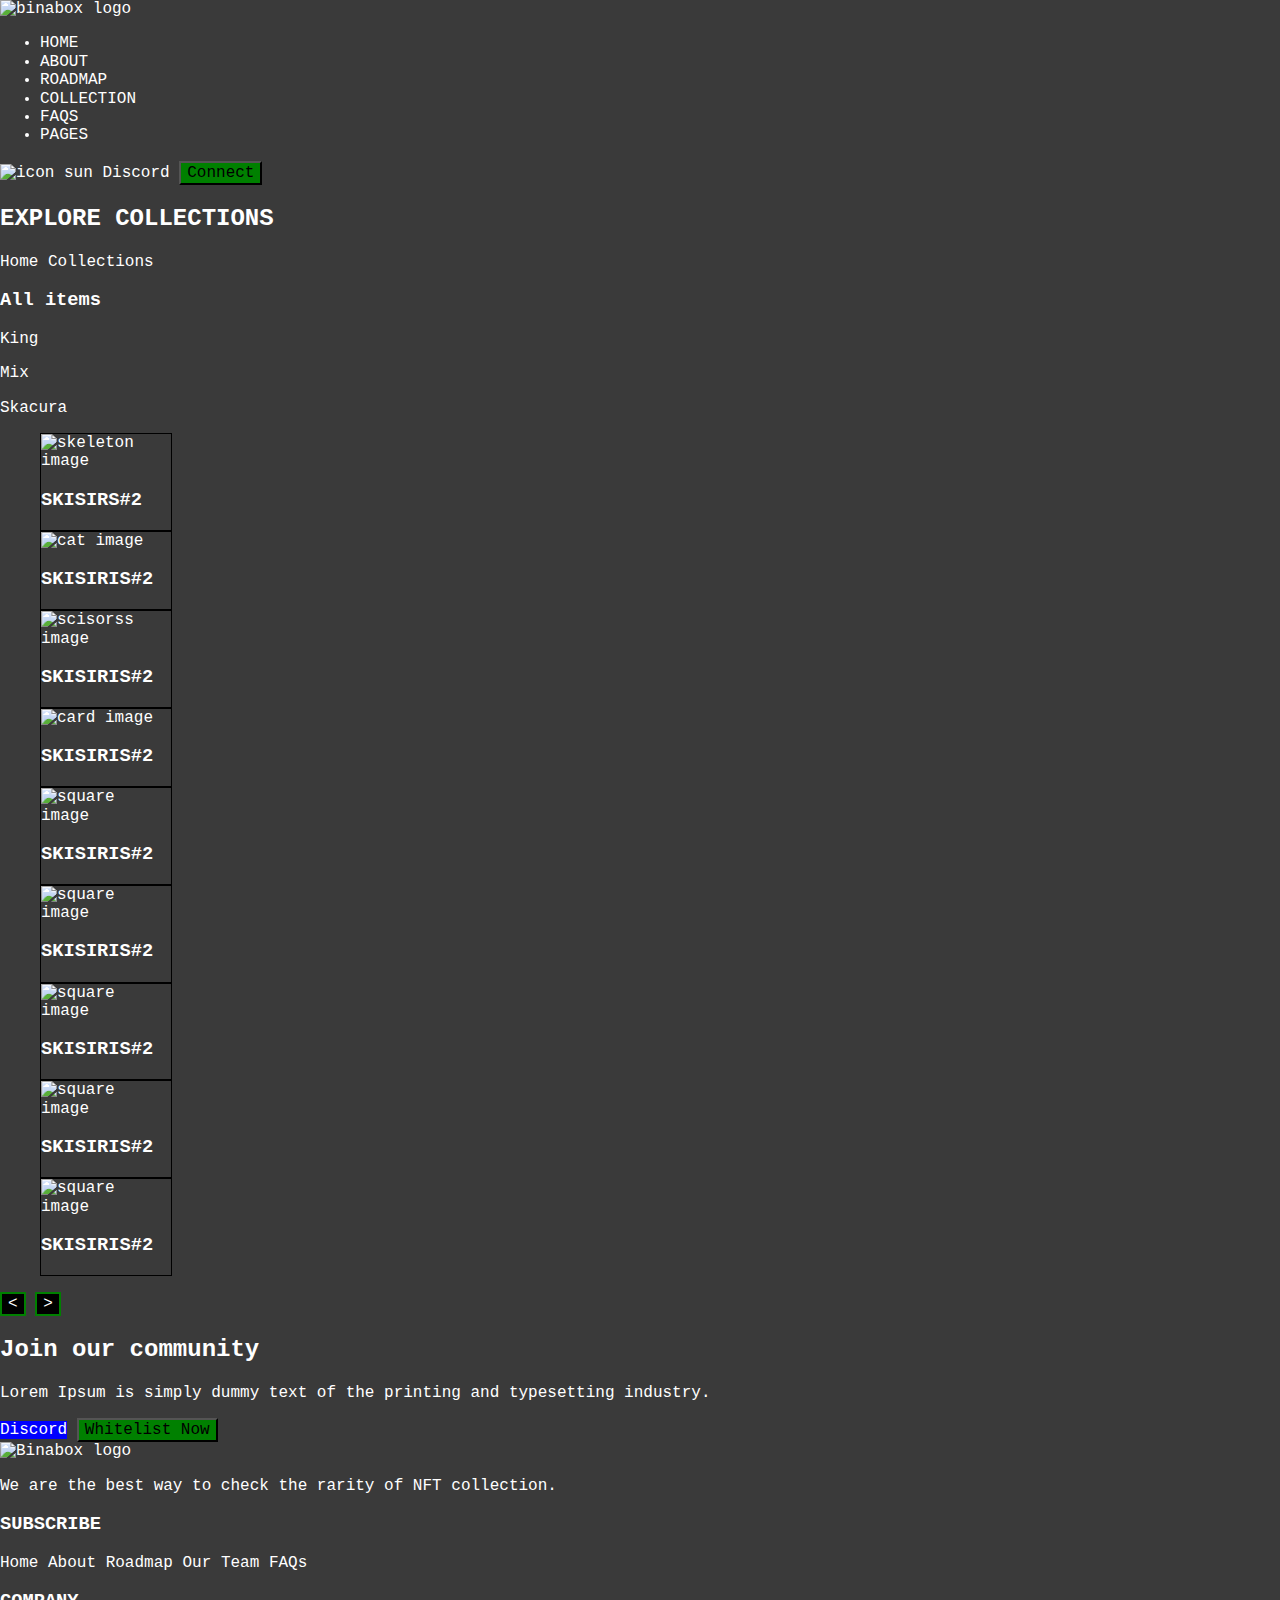
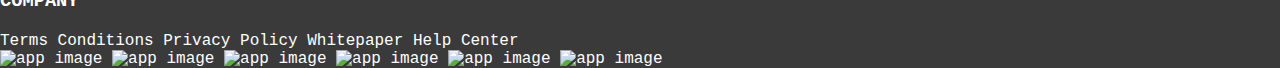
==== repo-for-binabox-main/catalogue.html @ 9bc2b720 "Add files via upload" ====
<!DOCTYPE html>
<html lang="en">

<head>
    <meta charset="UTF-8">
    <meta name="viewport" content="width=device-width, initial-scale=1.0">
    <title>Title</title>
    <link rel="stylesheet" href="styles.css">
</head>

<body>
    <header>
        <nav class="navbar">
            <div class="navbar">
                <img scr="logo.png" alt="binabox logo">
            </div>
            <ul class="menu">
                <li class="navbar_item"><a herf="#">HOME</a></li>
                <li class="navbar_item"><a herf="#">ABOUT</a></li>
                <li class="navbar_item"><a herf="#">ROADMAP</a></li>
                <li class="navbar_item"><a herf="#">COLLECTION</a></li>
                <li class="navbar_item"><a herf="#">FAQS</a></li>
                <li class="navbar_item"><a herf="#">PAGES</a></li>
            </ul>
            <div class="icons">
                <img scr="sum.png" alt="icon sun">
                <a herf="discord.com">Discord</a>
                <button type="button">Connect</button> 
            </div>
        </nav>
    </header>
    <main>
        <div class="header">
            <h2>EXPLORE COLLECTIONS</h2>
            <a herf="Home">Home</a>
            <a herf="Collections">Collections</a>
        </div>
        <h3>All items</h3>
        <div class="filters">
            <p>King</p>
            <p>Mix</p>
            <p>Skacura</p>
        </div>
        <div class="nft_cards">
            <ul class="nft cards list">
                <div class="card1">
                    <a herf="#">
                        <img scr="skeleton.png" alt="skeleton image">
                        <h3>SKISIRS#2</h3>
                    </a>
                </div>
                <div class="card2">
                    <a herf="#">
                        <img scr="cat.png" alt="cat image">
                        <h3>SKISIRIS#2</h3>
                    </a>
                </div>
                <div class="card3">
                    <a herf="#">
                        <img scr="scissors.png" alt="scisorss image">
                        <h3>SKISIRIS#2</h3>
                    </a>
                </div>
                <div class="card4">
                    <a herf="#">
                        <img scr="card.png" alt="card image">
                        <h3>SKISIRIS#2</h3>
                    </a>
                </div>
                <div class="card5">
                    <a herf="#">
                        <img scr="square.png" alt="square image">
                        <h3>SKISIRIS#2</h3>
                    </a>
                </div>
                <div class="card6">
                    <a herf="#">
                        <img scr="square.png" alt="square image">
                        <h3>SKISIRIS#2</h3>
                    </a>
                </div>
                <div class="card7">
                    <a herf="#">
                        <img scr="square.png" alt="square image">
                        <h3>SKISIRIS#2</h3>
                    </a>
                </div>
                <div class="card8">
                    <a herf="#">
                        <img scr="square.png" alt="square image">
                        <h3>SKISIRIS#2</h3>
                    </a>
                </div>
                <div class="card9">
                    <a herf="#">
                        <img scr="square.png" alt="square image">
                        <h3>SKISIRIS#2</h3>
                    </a>
                </div>
            </ul>
            <button type="button"><</button>
            <button type="button">></button>
        </div>
        <div class="join_us">
            <h2>Join our community</h2>
            <p>Lorem Ipsum is simply dummy text of the printing and typesetting industry. </p>
            <a herf="discord.com">Discord</a>
            <button type="button">Whitelist Now</button>
        </div>
    </main>
    <footer>
        <div class="footer2.1">
            <img scr="logo.png" alt="Binabox logo"> 
            <p>We are the best way to check the rarity of NFT collection.</p>
            <h3><a herf="SUBSCRIBE">SUBSCRIBE</a></h3>
            <a herf="Home">Home</a>
            <a herf="About">About</a>
            <a herf="Roadmap">Roadmap</a>
            <a herf="Our Team">Our Team</a>
            <a herf="FAQs">FAQs</a>
        </div>
        <div class="footer2.2">
            <h3><a herf="COMPANY">COMPANY</a></h3>
            <a herf="Terms Conditions">Terms Conditions</a>
            <a herf="Privacy Policy">Privacy Policy</a>
            <a herf="Whitepaper">Whitepaper</a>
            <a herf="Help Center">Help Center</a>
        </div>
        <div class="image">
            <img scr="vruhber.png" alt="app image">
            <img scr="vuher.png" alt="app image">
            <img scr="vruhber.png" alt="app image">
            <img scr="vruer.png" alt="app image">
            <img scr="vruher.png" alt="app image">
            <img scr="ruher.png" alt="app image">
        </div>
    </footer>
</body>
</html>
---- repo-for-binabox-main/styles.css ----
/*! normalize.css v8.0.1 | MIT License | github.com/necolas/normalize.css */
    /* Document
       ========================================================================== */
    
    /**
     * 1. Correct the line height in all browsers.
     * 2. Prevent adjustments of font size after orientation changes in iOS.
     */
    
     html {
        line-height: 1.15; /* 1 */
        -webkit-text-size-adjust: 100%; /* 2 */
      }
      
      /* Sections
         ========================================================================== */
      
      /**
       * Remove the margin in all browsers.
       */
      
      body {
        margin: 0;
      }
      
      /**
       * Render the `main` element consistently in IE.
       */
      
      main {
        display: block;
      }
      
      /**
       * Correct the font size and margin on `h1` elements within `section` and
       * `article` contexts in Chrome, Firefox, and Safari.
       */
      
      h1 {
        font-size: 2em;
        margin: 0.67em 0;
      }
      
      /* Grouping content
         ========================================================================== */
      
      /**
       * 1. Add the correct box sizing in Firefox.
       * 2. Show the overflow in Edge and IE.
       */
      
      hr {
        box-sizing: content-box; /* 1 */
        height: 0; /* 1 */
        overflow: visible; /* 2 */
      }
      
      /**
       * 1. Correct the inheritance and scaling of font size in all browsers.
       * 2. Correct the odd `em` font sizing in all browsers.
       */
      
      pre {
        font-family: monospace, monospace; /* 1 */
        font-size: 1em; /* 2 */
      }
      
      /* Text-level semantics
         ========================================================================== */
      
      /**
       * Remove the gray background on active links in IE 10.
       */
      
      a {
        background-color: transparent;
      }
      
      /**
       * 1. Remove the bottom border in Chrome 57-
       * 2. Add the correct text decoration in Chrome, Edge, IE, Opera, and Safari.
       */
      
      abbr[title] {
        border-bottom: none; /* 1 */
        text-decoration: underline; /* 2 */
        text-decoration: underline dotted; /* 2 */
      }
      
      /**
       * Add the correct font weight in Chrome, Edge, and Safari.
       */
      
      b,
      strong {
        font-weight: bolder;
      }
      
      /**
       * 1. Correct the inheritance and scaling of font size in all browsers.
       * 2. Correct the odd `em` font sizing in all browsers.
       */
      
      code,
      kbd,
      samp {
        font-family: monospace, monospace; /* 1 */
        font-size: 1em; /* 2 */
      }
      
      /**
       * Add the correct font size in all browsers.
       */
      
      small {
        font-size: 80%;
      }
      
      /**
       * Prevent `sub` and `sup` elements from affecting the line height in
       * all browsers.
       */
      
      sub,
      sup {
        font-size: 75%;
        line-height: 0;
        position: relative;
        vertical-align: baseline;
      }
      
      sub {
        bottom: -0.25em;
      }
      
      sup {
        top: -0.5em;
      }
      
      /* Embedded content
         ========================================================================== */
      
      /**
       * Remove the border on images inside links in IE 10.
       */
      
      img {
        border-style: none;
      }
      
      /* Forms
         ========================================================================== */
      
      /**
       * 1. Change the font styles in all browsers.
       * 2. Remove the margin in Firefox and Safari.
       */
      
      button,
      input,
      optgroup,
      select,
      textarea {
        font-family: inherit; /* 1 */
        font-size: 100%; /* 1 */
        line-height: 1.15; /* 1 */
        margin: 0; /* 2 */
      }
      
      /**
       * Show the overflow in IE.
       * 1. Show the overflow in Edge.
       */
      
      button,
      input { /* 1 */
        overflow: visible;
      }
      
      /**
       * Remove the inheritance of text transform in Edge, Firefox, and IE.
       * 1. Remove the inheritance of text transform in Firefox.
       */
      
      button,
      select { /* 1 */
        text-transform: none;
      }
      
      /**
       * Correct the inability to style clickable types in iOS and Safari.
       */
      
      button,
      [type="button"],
      [type="reset"],
      [type="submit"] {
        -webkit-appearance: button;
      }
      
      /**
       * Remove the inner border and padding in Firefox.
       */
      
      button::-moz-focus-inner,
      [type="button"]::-moz-focus-inner,
      [type="reset"]::-moz-focus-inner,
      [type="submit"]::-moz-focus-inner {
        border-style: none;
        padding: 0;
      }
      
      /**
       * Restore the focus styles unset by the previous rule.
       */
      
      button:-moz-focusring,
      [type="button"]:-moz-focusring,
      [type="reset"]:-moz-focusring,
      [type="submit"]:-moz-focusring {
        outline: 1px dotted ButtonText;
      }
      
      /**
       * Correct the padding in Firefox.
       */
      
      fieldset {
        padding: 0.35em 0.75em 0.625em;
      }
      
      /**
       * 1. Correct the text wrapping in Edge and IE.
       * 2. Correct the color inheritance from `fieldset` elements in IE.
       * 3. Remove the padding so developers are not caught out when they zero out
       *    `fieldset` elements in all browsers.
       */
      
      legend {
        box-sizing: border-box; /* 1 */
        color: inherit; /* 2 */
        display: table; /* 1 */
        max-width: 100%; /* 1 */
        padding: 0; /* 3 */
        white-space: normal; /* 1 */
      }
      
      /**
       * Add the correct vertical alignment in Chrome, Firefox, and Opera.
       */
      
      progress {
        vertical-align: baseline;
      }
      
      /**
       * Remove the default vertical scrollbar in IE 10+.
       */
      
      textarea {
        overflow: auto;
      }
      
      /**
       * 1. Add the correct box sizing in IE 10.
       * 2. Remove the padding in IE 10.
       */
      
      [type="checkbox"],
      [type="radio"] {
        box-sizing: border-box; /* 1 */
        padding: 0; /* 2 */
      }
      
      /**
       * Correct the cursor style of increment and decrement buttons in Chrome.
       */
      
      [type="number"]::-webkit-inner-spin-button,
      [type="number"]::-webkit-outer-spin-button {
        height: auto;
      }
      
      /**
       * 1. Correct the odd appearance in Chrome and Safari.
       * 2. Correct the outline style in Safari.
       */
      
      [type="search"] {
        -webkit-appearance: textfield; /* 1 */
        outline-offset: -2px; /* 2 */
      }
      
      /**
       * Remove the inner padding in Chrome and Safari on macOS.
       */
      
      [type="search"]::-webkit-search-decoration {
        -webkit-appearance: none;
      }
      
      /**
       * 1. Correct the inability to style clickable types in iOS and Safari.
       * 2. Change font properties to `inherit` in Safari.
       */
      
      ::-webkit-file-upload-button {
        -webkit-appearance: button; /* 1 */
        font: inherit; /* 2 */
      }
      
      /* Interactive
         ========================================================================== */
      
      /*
       * Add the correct display in Edge, IE 10+, and Firefox.
       */
      
      details {
        display: block;
      }
      
      /*
       * Add the correct display in all browsers.
       */
      
      summary {
        display: list-item;
      }
      
      /* Misc
         ========================================================================== */
      
      /**
       * Add the correct display in IE 10+.
       */
      
      template {
        display: none;
      }
      
      /**
       * Add the correct display in IE 10.
       */
      
      [hidden] {
        display: none;
      }


      
    body {
      font-family: monospace, 'Times New Roman',serif;
    }


  .icons > button{
    background-color: green;
    color:black
  }


  .header > p + button{
    background-color: green;
    color: black;
  }

  .header > p + button + button{
    border: 1px solid green;
    background-color: black;
    color:white;
  }

    .header > h1 + p + p{
      font-weight: bold;
    }

    .header > h1 + p + p + p + p{
      font-weight: bold;
    }


    .about_us > h2{
      font-size: 32px;
      font-weight: 1000;
    }

    .about_us {
      line-height: 2.5rem;
    }


    .high_quality {
      background-color: black;
      border: 1px solid black;
    }

    .high_quality > h3{
      color:rgb(20, 116, 20);
    }


    .big_clocetion {
      color: white;
      background-color: rgb(78, 78, 78);
      border: 1px solid black;
    }

    .big_clocetion > h3{
      color:rgb(20, 116, 20);
    }

    .top_resources {
      color: white;
      background-color: rgb(78, 78, 78);
      border: 1px solid black;
    }

    .top_resources > h3{
      color:rgb(20, 116, 20);
    }

    .big_community {
      color: white;
      background-color: rgb(78, 78, 78);
      border: 1px solid black;
    }

    .big_community > h3{
      color:rgb(20, 116, 20);
    }



    .buton133 > button{
      border: 3px solid green;
      background-color: black;
      color: white;
    }




    .how_to_binabox_work > h2{
      font-weight: bolder;
    }




    .connectwallet {
      border: 4px solid grey;
    }

    .connectwallet > h4 {
      color:limegreen;
    }

    .connectwallet > p{
      font-weight: bolder;
    }



    .selectyourquality {
      border: 4px solid grey;
    }

    .selectyourquality > h4 {
      color: limegreen;
    }

    .selectyourquality > p {
      font-weight: bolder;
    }




    .confiemtheTransaction {
      border: 4px solid grey;
    }

    .confiemtheTransaction > h4 {
      color: limegreen;
    }

    .confiemtheTransaction > p{
      font-weight: bolder;
    }




    .receiveyournfts {
      border: 4px solid grey;
    }

    .receiveyournfts > h4{
      color: limegreen;
    }

    .receiveyournfts > p{
      font-weight: bolder;
    }




    .road_map > h2{
      font-weight: bolder;
    }

    .road_map > h3{
      font-weight: bolder;
    }

    .road_map > h5{
      font-weight: bolder;
      font-size: 13px;
    }


    .road_map > button{
      border: 3px solid green;
      background-color: black;
      color:white;
    }


    .teammember {
      color:white;
      background-color: rgb(44, 42, 42);
      border: 3px solid black;
    }

    .teammember > h5{
      font-size: 16px;
    }



    .binabox_partner > h2{
      color: green;
    }


    .join_us > a{
      background-color: blue;
    }


    /*Catalog page*/

    body{
      background-color:rgb(44, 42, 42) ;
      color:white;
    }


    .card1{
      border: 1px solid black;
      width: 130px;
    }

    .card2{
      border: 1px solid black;
      width: 130px;
    }

    .card3{
      border: 1px solid black;
      width: 130px;
    }

    .card4{
      border: 1px solid black;
      width: 130px;
    }

    .card5{
      border: 1px solid black;
      width: 130px;
    }

    .card6{
      border: 1px solid black;
      width: 130px;
    }

    .card7{
      border: 1px solid black;
      width: 130px;
    }

    .card8{
      border: 1px solid black;
      width: 130px;
    }

    .card9{
      border: 1px solid black;
      width: 130px;
    }


    .join_us > button{
      background-color: green;
      color:black;
    }

/*item page*/

body{
  background-color: rgb(58, 58, 58);
  color:white;
}


.mainheader > h2{
  color: white;
}

.mainheader > h2 + a{
  color:white;
}

.mainheader > p{
  color: green;
}




.mainmain > h5{
  color: white;
}

.time > h4{
  color:white;
}

.time > p{
  color: white;
}

.mainmain > h5{
  font-size: 15px;
}

.item > h2 + p + p + p{
  font-weight: bold;
  font-size: 20px;
}

.item > h2 + p + p + p + p + p{
  font-weight: bold;
  font-size: 20px;
}






.item {
  color: white;
}

.item > h2 + p + p + p + p + p + p + p{
  font-weight: bold;
  font-size: 20px;
}

.item > h2 + p + p + p + p + p + p + p + p + p{
  font-weight: bold;
  font-size: 20px;
}

.item > h2 + p + p + p + p + p + p + p + p + p + p + p{
  font-weight: bold;
  font-size: 20px;
}

.item > h2 + p + p + p + p + p + p + p + p + p + p + p + p + p{
  font-weight: bold;
  font-size: 20px;
}

.item > h3{
  color: green;
}

.item > button{
  background-color: rgb(117, 160, 54);
}

.item > a{
  border: 1px solid white;
}

.nft_cards{
  color: white;
}

.nft_cards > button{
  background-color: black;
  color: white;
  border: 2px solid green;
  
}


.buton143978 > button{
  background-color: green;
  color: black;
}


.Join_Us > button{
  background-color: green;
  color: black;
}



.footer_top > p + p{
  font-weight: bolder;
}

.footer_bottom > p{
  font-weight: bolder;
}
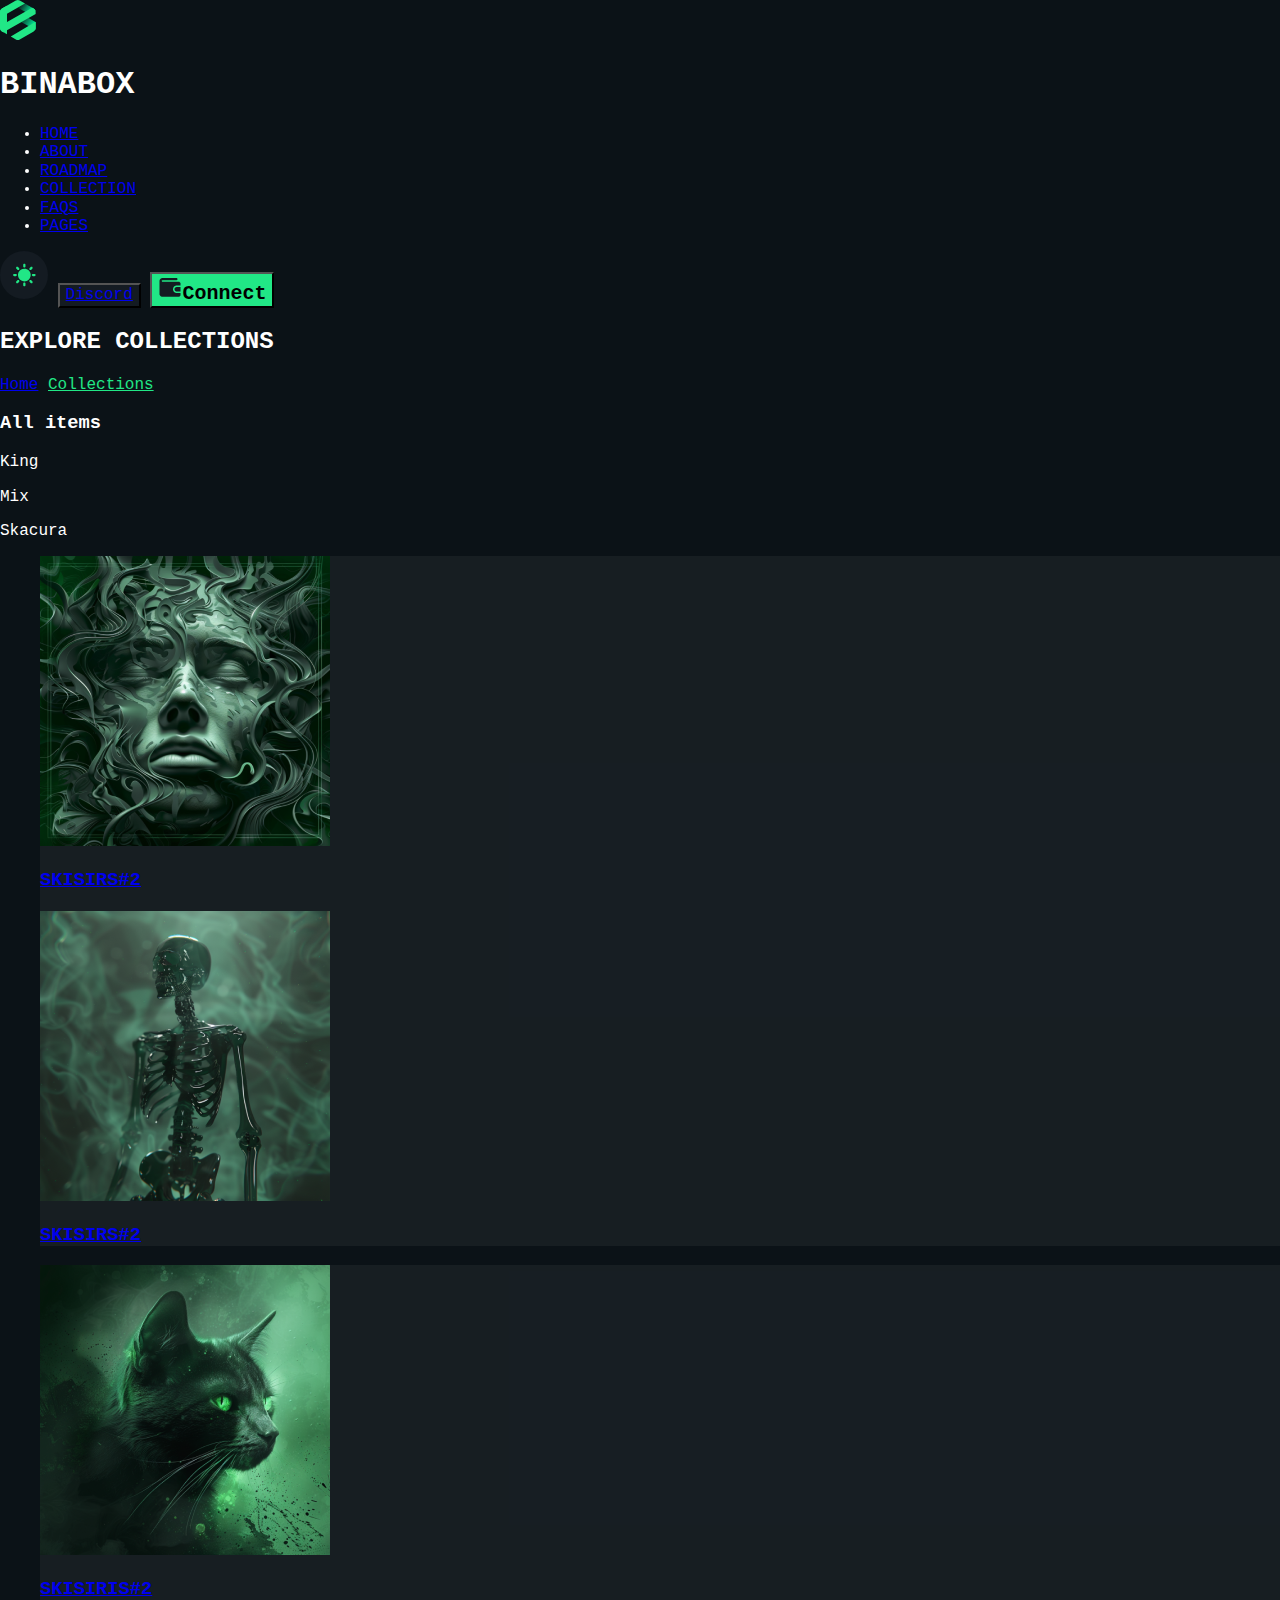
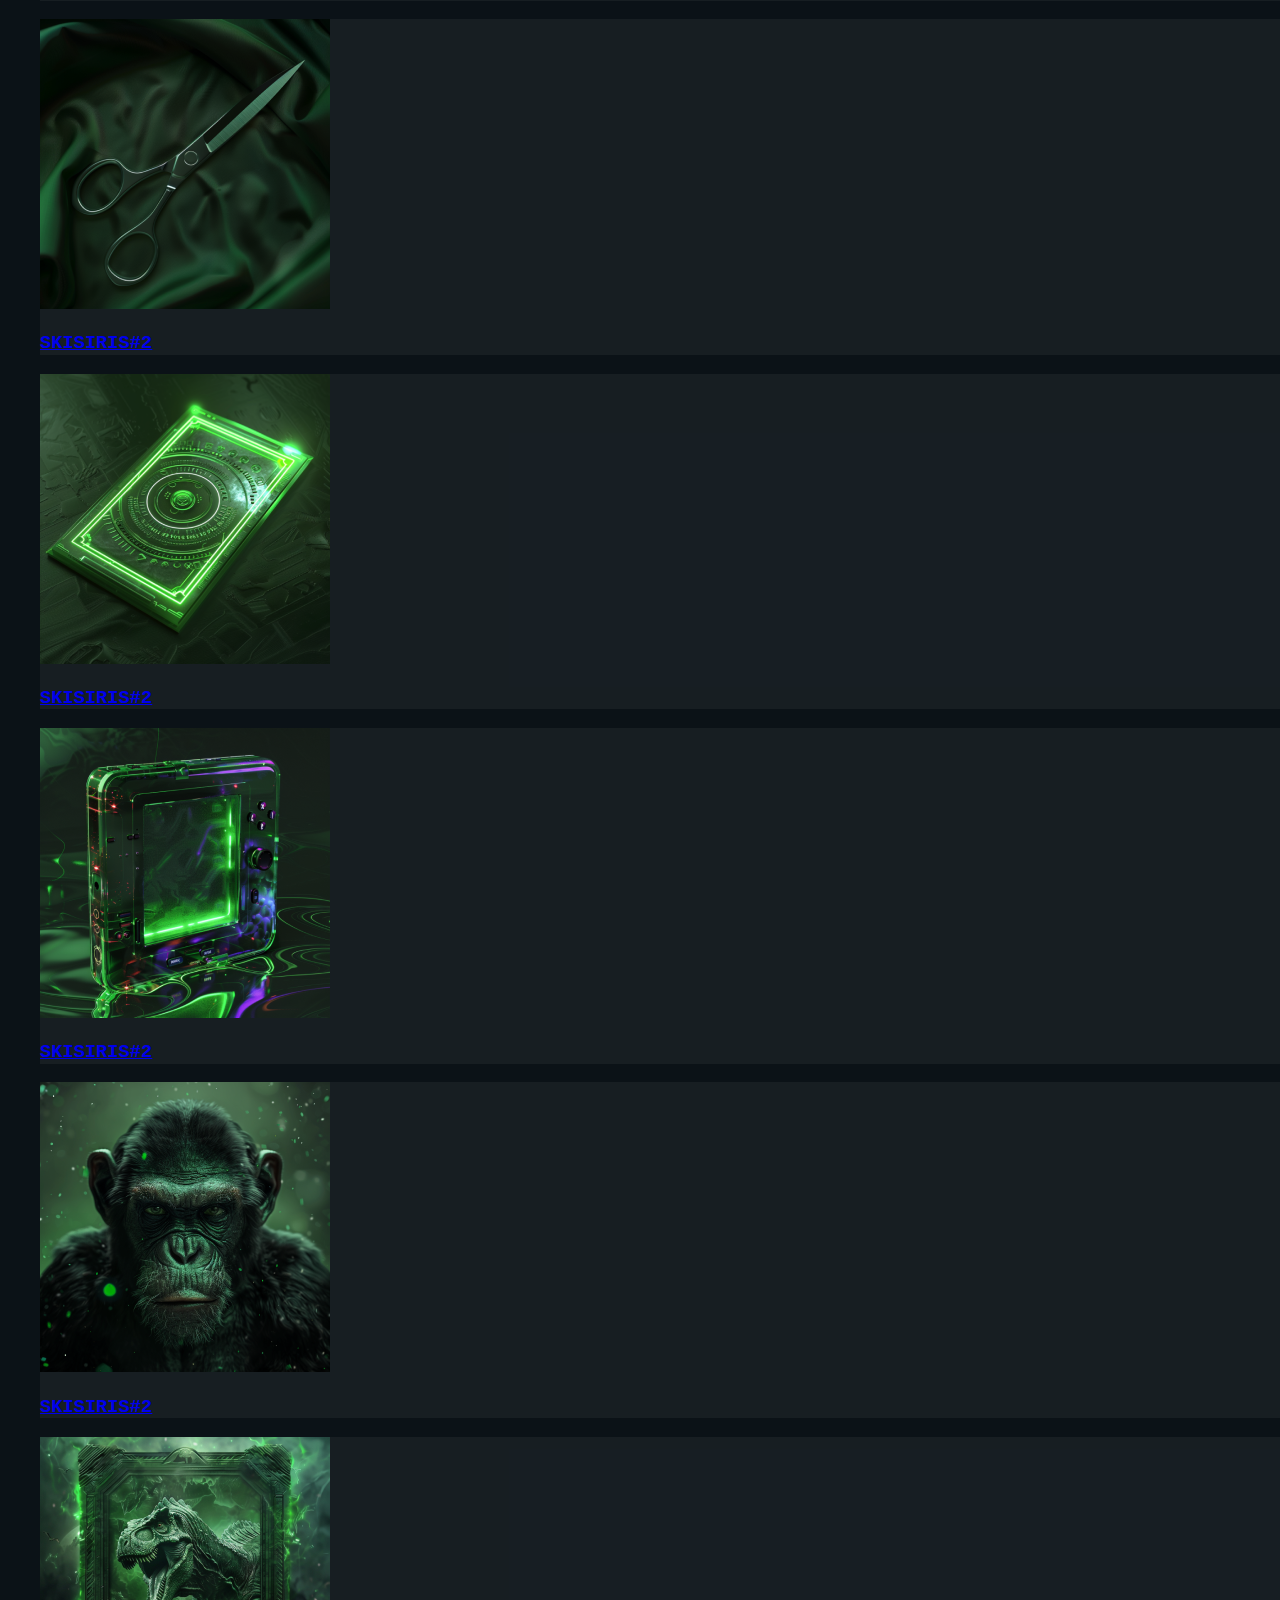
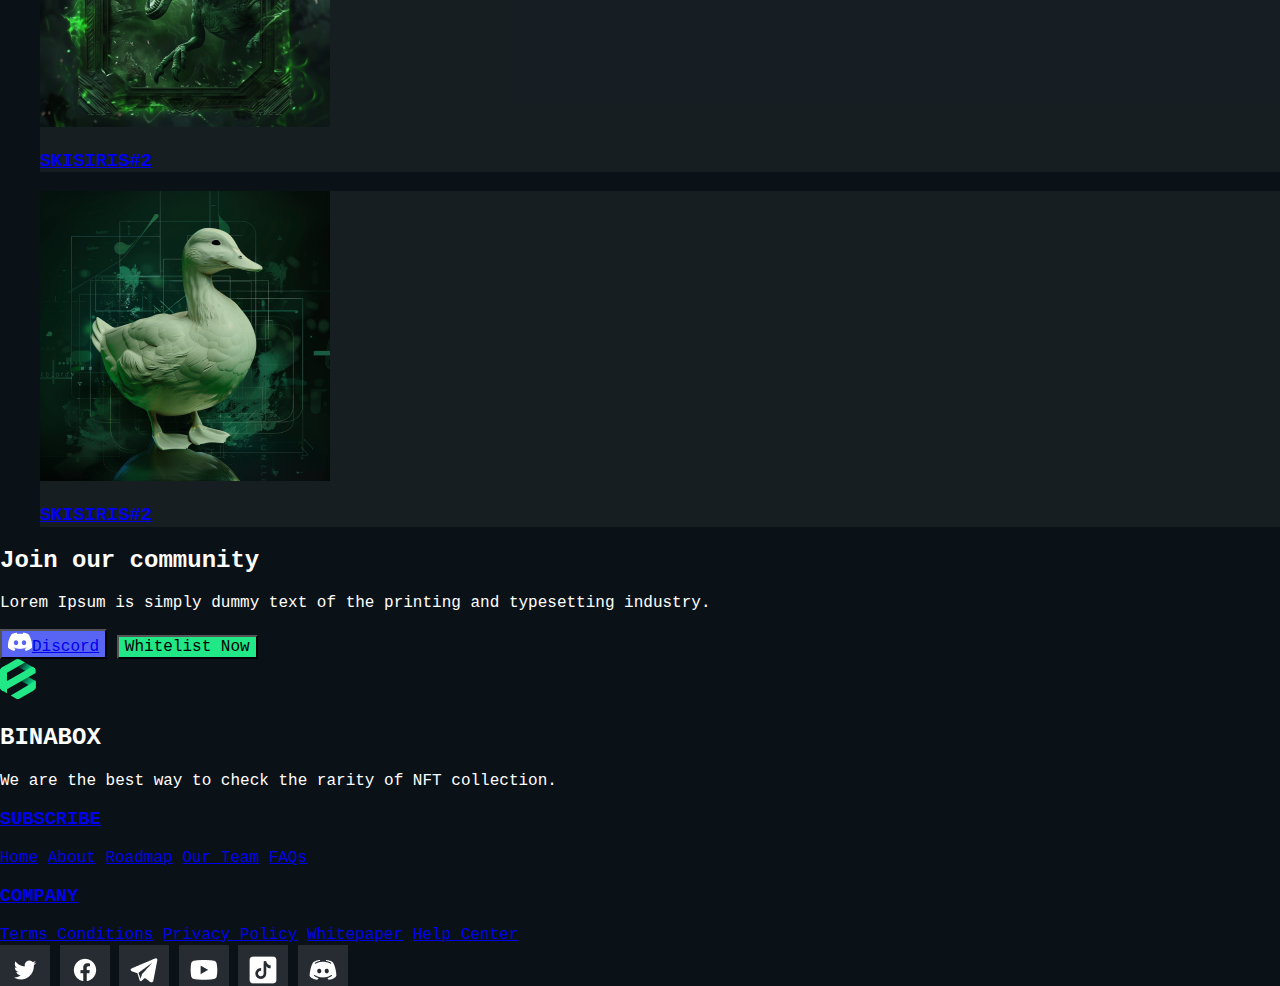
==== commit 2babc970: "added styles and img" ====
--- a/repo-for-binabox-main/catalogue.html
+++ b/repo-for-binabox-main/catalogue.html
@@ -12,28 +12,28 @@
     <header>
         <nav class="navbar">
             <div class="navbar">
-                <img scr="logo.png" alt="binabox logo">
+                <img src="images/binabox.svg" alt="binabox logo"> <h1>BINABOX</h1>
             </div>
             <ul class="menu">
-                <li class="navbar_item"><a herf="#">HOME</a></li>
-                <li class="navbar_item"><a herf="#">ABOUT</a></li>
-                <li class="navbar_item"><a herf="#">ROADMAP</a></li>
-                <li class="navbar_item"><a herf="#">COLLECTION</a></li>
-                <li class="navbar_item"><a herf="#">FAQS</a></li>
-                <li class="navbar_item"><a herf="#">PAGES</a></li>
+                <li class="navbar_item"><a href="#">HOME</a></li>
+                <li class="navbar_item"><a href="#">ABOUT</a></li>
+                <li class="navbar_item"><a href="#">ROADMAP</a></li>
+                <li class="navbar_item"><a href="#">COLLECTION</a></li>
+                <li class="navbar_item"><a href="#">FAQS</a></li>
+                <li class="navbar_item"><a href="#">PAGES</a></li>
             </ul>
             <div class="icons">
-                <img scr="sum.png" alt="icon sun">
-                <a herf="discord.com">Discord</a>
-                <button type="button">Connect</button> 
+                <img src="images/sun.svg" alt="icon sun">
+                <button><a href="discord.com">Discord</a></button>
+                <button type="button"><img src="images/holder.png">Connect</button> 
             </div>
         </nav>
     </header>
     <main>
-        <div class="header">
+        <div class="header1">
             <h2>EXPLORE COLLECTIONS</h2>
-            <a herf="Home">Home</a>
-            <a herf="Collections">Collections</a>
+            <a href="Home">Home</a>
+            <a href="Collections">Collections</a>
         </div>
         <h3>All items</h3>
         <div class="filters">
@@ -44,95 +44,91 @@
         <div class="nft_cards">
             <ul class="nft cards list">
                 <div class="card1">
-                    <a herf="#">
-                        <img scr="skeleton.png" alt="skeleton image">
+                    <a href="#">
+                        <img src="images/girlcataloge.png" alt="girl image">
+                        <h3>SKISIRS#2</h3>
+                    </a>
+                    <a href="#">
+                        <img src="images/skeletoncataloge.png" alt="skeleton image">
                         <h3>SKISIRS#2</h3>
                     </a>
                 </div>
                 <div class="card2">
-                    <a herf="#">
-                        <img scr="cat.png" alt="cat image">
+                    <a href="#">
+                        <img src="images/catcataloge.png" alt="cat image">
                         <h3>SKISIRIS#2</h3>
                     </a>
                 </div>
                 <div class="card3">
-                    <a herf="#">
-                        <img scr="scissors.png" alt="scisorss image">
+                    <a href="#">
+                        <img src="images/sicssorscataloge.png" alt="scisorss image">
                         <h3>SKISIRIS#2</h3>
                     </a>
                 </div>
                 <div class="card4">
-                    <a herf="#">
-                        <img scr="card.png" alt="card image">
+                    <a href="#">
+                        <img src="images/cardcataloge.png" alt="card image">
                         <h3>SKISIRIS#2</h3>
                     </a>
                 </div>
                 <div class="card5">
-                    <a herf="#">
-                        <img scr="square.png" alt="square image">
+                    <a href="#">
+                        <img src="images/squarecataloge.png" alt="square image">
                         <h3>SKISIRIS#2</h3>
                     </a>
                 </div>
                 <div class="card6">
-                    <a herf="#">
-                        <img scr="square.png" alt="square image">
+                    <a href="#">
+                        <img src="images/monkeycataloge].png" alt="square image">
                         <h3>SKISIRIS#2</h3>
                     </a>
                 </div>
                 <div class="card7">
-                    <a herf="#">
-                        <img scr="square.png" alt="square image">
+                    <a href="#">
+                        <img src="images/dinosaurecataloge.png" alt="square image">
                         <h3>SKISIRIS#2</h3>
                     </a>
                 </div>
                 <div class="card8">
-                    <a herf="#">
-                        <img scr="square.png" alt="square image">
-                        <h3>SKISIRIS#2</h3>
-                    </a>
-                </div>
-                <div class="card9">
-                    <a herf="#">
-                        <img scr="square.png" alt="square image">
+                    <a href="#">
+                        <img src="images/duckcataloge.png" alt="square image">
                         <h3>SKISIRIS#2</h3>
                     </a>
                 </div>
             </ul>
-            <button type="button"><</button>
-            <button type="button">></button>
         </div>
         <div class="join_us">
             <h2>Join our community</h2>
             <p>Lorem Ipsum is simply dummy text of the printing and typesetting industry. </p>
-            <a herf="discord.com">Discord</a>
+            <button><img src="images/discord logo.png" alt="discord logo"><a href="discord.com">Discord</a></button>
             <button type="button">Whitelist Now</button>
         </div>
     </main>
     <footer>
         <div class="footer2.1">
-            <img scr="logo.png" alt="Binabox logo"> 
+            <img src="images/binabox.svg" alt="Binabox logo"> <h2>BINABOX</h2>
             <p>We are the best way to check the rarity of NFT collection.</p>
-            <h3><a herf="SUBSCRIBE">SUBSCRIBE</a></h3>
-            <a herf="Home">Home</a>
-            <a herf="About">About</a>
-            <a herf="Roadmap">Roadmap</a>
-            <a herf="Our Team">Our Team</a>
-            <a herf="FAQs">FAQs</a>
+            <h3><a href="SUBSCRIBE">SUBSCRIBE</a></h3>
+            <a href="Home">Home</a>
+            <a href="About">About</a>
+            <a href="Roadmap">Roadmap</a>
+            <a href="Our Team">Our Team</a>
+            <a href="FAQs">FAQs</a>
         </div>
         <div class="footer2.2">
-            <h3><a herf="COMPANY">COMPANY</a></h3>
-            <a herf="Terms Conditions">Terms Conditions</a>
-            <a herf="Privacy Policy">Privacy Policy</a>
-            <a herf="Whitepaper">Whitepaper</a>
-            <a herf="Help Center">Help Center</a>
+            <h3><a href="COMPANY">COMPANY</a></h3>
+            <a href="Terms Conditions">Terms Conditions</a>
+            <a href="Privacy Policy">Privacy Policy</a>
+            <a href="Whitepaper">Whitepaper</a>
+            <a href="Help Center">Help Center</a>
         </div>
         <div class="image">
-            <img scr="vruhber.png" alt="app image">
-            <img scr="vuher.png" alt="app image">
-            <img scr="vruhber.png" alt="app image">
-            <img scr="vruer.png" alt="app image">
-            <img scr="vruher.png" alt="app image">
-            <img scr="ruher.png" alt="app image">
+            <img src="images/twitterfotter.png" alt="app image">
+            <img src="images/facebookfotter.png" alt="app image">
+            <img src="images/telegramfotter.png" alt="app image">
+            <img src="images/youtubefotter.png" alt="app image">
+            <img src="images/tiktokfotter.png" alt="app image">
+            <img src="images/discordfotter.png" alt="app image">
         </div>
     </footer>
 </body>
--- a/repo-for-binabox-main/styles.css
+++ b/repo-for-binabox-main/styles.css
@@ -347,38 +347,45 @@
       [hidden] {
         display: none;
       }
-
-
-      
+   
     body {
       font-family: monospace, 'Times New Roman',serif;
-    }
-
-
+      background-color:rgba(11, 18, 23, 1);
+    }
+
+
+
+
+  
   .icons > button{
-    background-color: green;
-    color:black
+    background-color: rgba(20, 27, 34, 1);
   }
 
 
-  .header > p + button{
-    background-color: green;
-    color: black;
+
+  .icons > button + button{
+    background-color:rgba(33, 231, 134, 1);
+    font-size: 20px;
+    font-weight: bold;
   }
 
-  .header > p + button + button{
-    border: 1px solid green;
+
+
+  .header > button{
+    font-size: 20px;
+    font-weight: bold;
+    background-color: rgba(33, 231, 134, 1);
+  }
+
+  .header > button + button{
+    color: white;
     background-color: black;
-    color:white;
+    border: 2px solid rgba(33, 231, 134, 1);
   }
 
-    .header > h1 + p + p{
-      font-weight: bold;
-    }
-
-    .header > h1 + p + p + p + p{
-      font-weight: bold;
-    }
+
+
+
 
 
     .about_us > h2{
@@ -392,43 +399,39 @@
 
 
     .high_quality {
-      background-color: black;
-      border: 1px solid black;
+      background-color: rgba(20, 27, 34, 1);
     }
 
     .high_quality > h3{
-      color:rgb(20, 116, 20);
+      color: rgba(33, 231, 134, 1);
     }
 
 
     .big_clocetion {
       color: white;
-      background-color: rgb(78, 78, 78);
-      border: 1px solid black;
+      background-color: rgba(20, 27, 34, 1);
     }
 
     .big_clocetion > h3{
-      color:rgb(20, 116, 20);
+      color:rgba(33, 231, 134, 1);
     }
 
     .top_resources {
       color: white;
-      background-color: rgb(78, 78, 78);
-      border: 1px solid black;
+      background-color: rgba(20, 27, 34, 1);
     }
 
     .top_resources > h3{
-      color:rgb(20, 116, 20);
+      color:rgba(33, 231, 134, 1);
     }
 
     .big_community {
       color: white;
-      background-color: rgb(78, 78, 78);
-      border: 1px solid black;
+      background-color: rgba(20, 27, 34, 1);
     }
 
     .big_community > h3{
-      color:rgb(20, 116, 20);
+      color:rgba(33, 231, 134, 1);
     }
 
 
@@ -449,12 +452,13 @@
 
 
 
-    .connectwallet {
-      border: 4px solid grey;
-    }
+    .connectwallet{
+      background-color: rgba(20, 27, 34, 1);
+    }
+    
 
     .connectwallet > h4 {
-      color:limegreen;
+      color:rgba(33, 231, 134, 1);
     }
 
     .connectwallet > p{
@@ -463,12 +467,13 @@
 
 
 
-    .selectyourquality {
-      border: 4px solid grey;
-    }
-
+
+    .selectyourquality{
+      background-color: rgba(20, 27, 34, 1);
+    }
+  
     .selectyourquality > h4 {
-      color: limegreen;
+      color: rgba(33, 231, 134, 1);
     }
 
     .selectyourquality > p {
@@ -478,12 +483,12 @@
 
 
 
-    .confiemtheTransaction {
-      border: 4px solid grey;
-    }
+   .confiemtheTransaction{
+    background-color: rgba(20, 27, 34, 1);
+   }
 
     .confiemtheTransaction > h4 {
-      color: limegreen;
+      color: rgba(33, 231, 134, 1);
     }
 
     .confiemtheTransaction > p{
@@ -493,12 +498,12 @@
 
 
 
-    .receiveyournfts {
-      border: 4px solid grey;
-    }
+  .receiveyournfts{
+    background-color: rgba(20, 27, 34, 1);
+  }
 
     .receiveyournfts > h4{
-      color: limegreen;
+      color: rgba(33, 231, 134, 1);
     }
 
     .receiveyournfts > p{
@@ -529,92 +534,140 @@
     }
 
 
-    .teammember {
+    .Ralph_Edwards {
       color:white;
-      background-color: rgb(44, 42, 42);
-      border: 3px solid black;
-    }
-
-    .teammember > h5{
-      font-size: 16px;
-    }
+      background: rgba(20, 27, 34, 1);
+
+    }
+
+
+    .Jason_Smith {
+      background: rgba(20, 27, 34, 1);
+    }
+
+
+
+
+    .Tony_Wings{
+      background: rgba(20, 27, 34, 1);
+
+    }
+
+
+  .Esther_Howard{
+    background: rgba(20, 27, 34, 1);
+  }
+
+
+
+
+  .Jenny_Wilson{
+    background: rgba(20, 27, 34, 1);
+  }
+
+
+
+
+  .Robert_Fox{
+    background: rgba(20, 27, 34, 1);
+  }
+
+
+
+
+  .Devon_Lane{
+    background: rgba(20, 27, 34, 1);
+  }
 
 
 
     .binabox_partner > h2{
-      color: green;
-    }
-
-
-    .join_us > a{
-      background-color: blue;
+      color: rgba(33, 231, 134, 1);
+    }
+
+
+    .join_us > button{
+      color: white;
+      background-color: rgba(88, 101, 242, 1);
     }
 
 
     /*Catalog page*/
 
     body{
-      background-color:rgb(44, 42, 42) ;
       color:white;
     }
 
 
+
+    .header1 > h2 + a + a{
+      color:rgba(33, 231, 134, 1);
+    }
+
+
+
     .card1{
-      border: 1px solid black;
-      width: 130px;
+      background: rgba(255, 255, 255, 0.05);
+
     }
 
     .card2{
-      border: 1px solid black;
-      width: 130px;
+      background: rgba(255, 255, 255, 0.05);
+
     }
 
     .card3{
-      border: 1px solid black;
-      width: 130px;
+      background: rgba(255, 255, 255, 0.05);
+
     }
 
     .card4{
-      border: 1px solid black;
-      width: 130px;
+      background: rgba(255, 255, 255, 0.05);
+
     }
 
     .card5{
-      border: 1px solid black;
-      width: 130px;
+      background: rgba(255, 255, 255, 0.05);
+
     }
 
     .card6{
-      border: 1px solid black;
-      width: 130px;
+      background: rgba(255, 255, 255, 0.05);
+
     }
 
     .card7{
-      border: 1px solid black;
-      width: 130px;
+      background: rgba(255, 255, 255, 0.05);
+
     }
 
     .card8{
-      border: 1px solid black;
-      width: 130px;
-    }
-
-    .card9{
-      border: 1px solid black;
-      width: 130px;
-    }
-
-
-    .join_us > button{
-      background-color: green;
+      background: rgba(255, 255, 255, 0.05);
+
+    }
+
+
+    .join_us {
+      background-image: linear-gradient(rgba(10, 190, 102, 1) rgba(35, 51, 222, 1));
+    }
+
+
+    .join_us > button + button{
+      background-color: rgba(33, 231, 134, 1);
       color:black;
     }
 
 /*item page*/
 
-body{
-  background-color: rgb(58, 58, 58);
-  color:white;
+
+
+.icons3 > img + button{
+  background-color: rgba(20, 27, 34, 1);
+}
+
+
+.icons3 > img + button + button{
+  background-color:rgba(33, 231, 134, 1) ;
 }
 
 
@@ -626,8 +679,8 @@
   color:white;
 }
 
-.mainheader > p{
-  color: green;
+.mainheader > h2 + a + p > a{
+  color: rgba(33, 231, 134, 1);
 }
 
 
@@ -689,37 +742,50 @@
 }
 
 .item > h3{
-  color: green;
+  color: rgba(33, 231, 134, 1);
 }
 
 .item > button{
-  background-color: rgb(117, 160, 54);
+  background-color: rgba(33, 231, 134, 1);
 }
 
 .item > a{
   border: 1px solid white;
-}
+  padding: 8px;
+}
+
+
 
 .nft_cards{
   color: white;
 }
 
 .nft_cards > button{
-  background-color: black;
-  color: white;
-  border: 2px solid green;
+background-color: black;
+color: white;
+  border: 1px solid rgba(33, 231, 134, 1);
   
 }
 
 
 .buton143978 > button{
-  background-color: green;
+  background-color: rgba(33, 231, 134, 1);
   color: black;
 }
 
 
-.Join_Us > button{
-  background-color: green;
+
+.Join_Us2 > h3 + p + button{
+  background-color:rgba(88, 101, 242, 1);
+}
+
+
+.Join_Us2 > h3 + p + button > a{
+  color:white;
+}
+
+.Join_Us2 > h3 + p + button + button{
+  background-color: rgba(33, 231, 134, 1);
   color: black;
 }
 
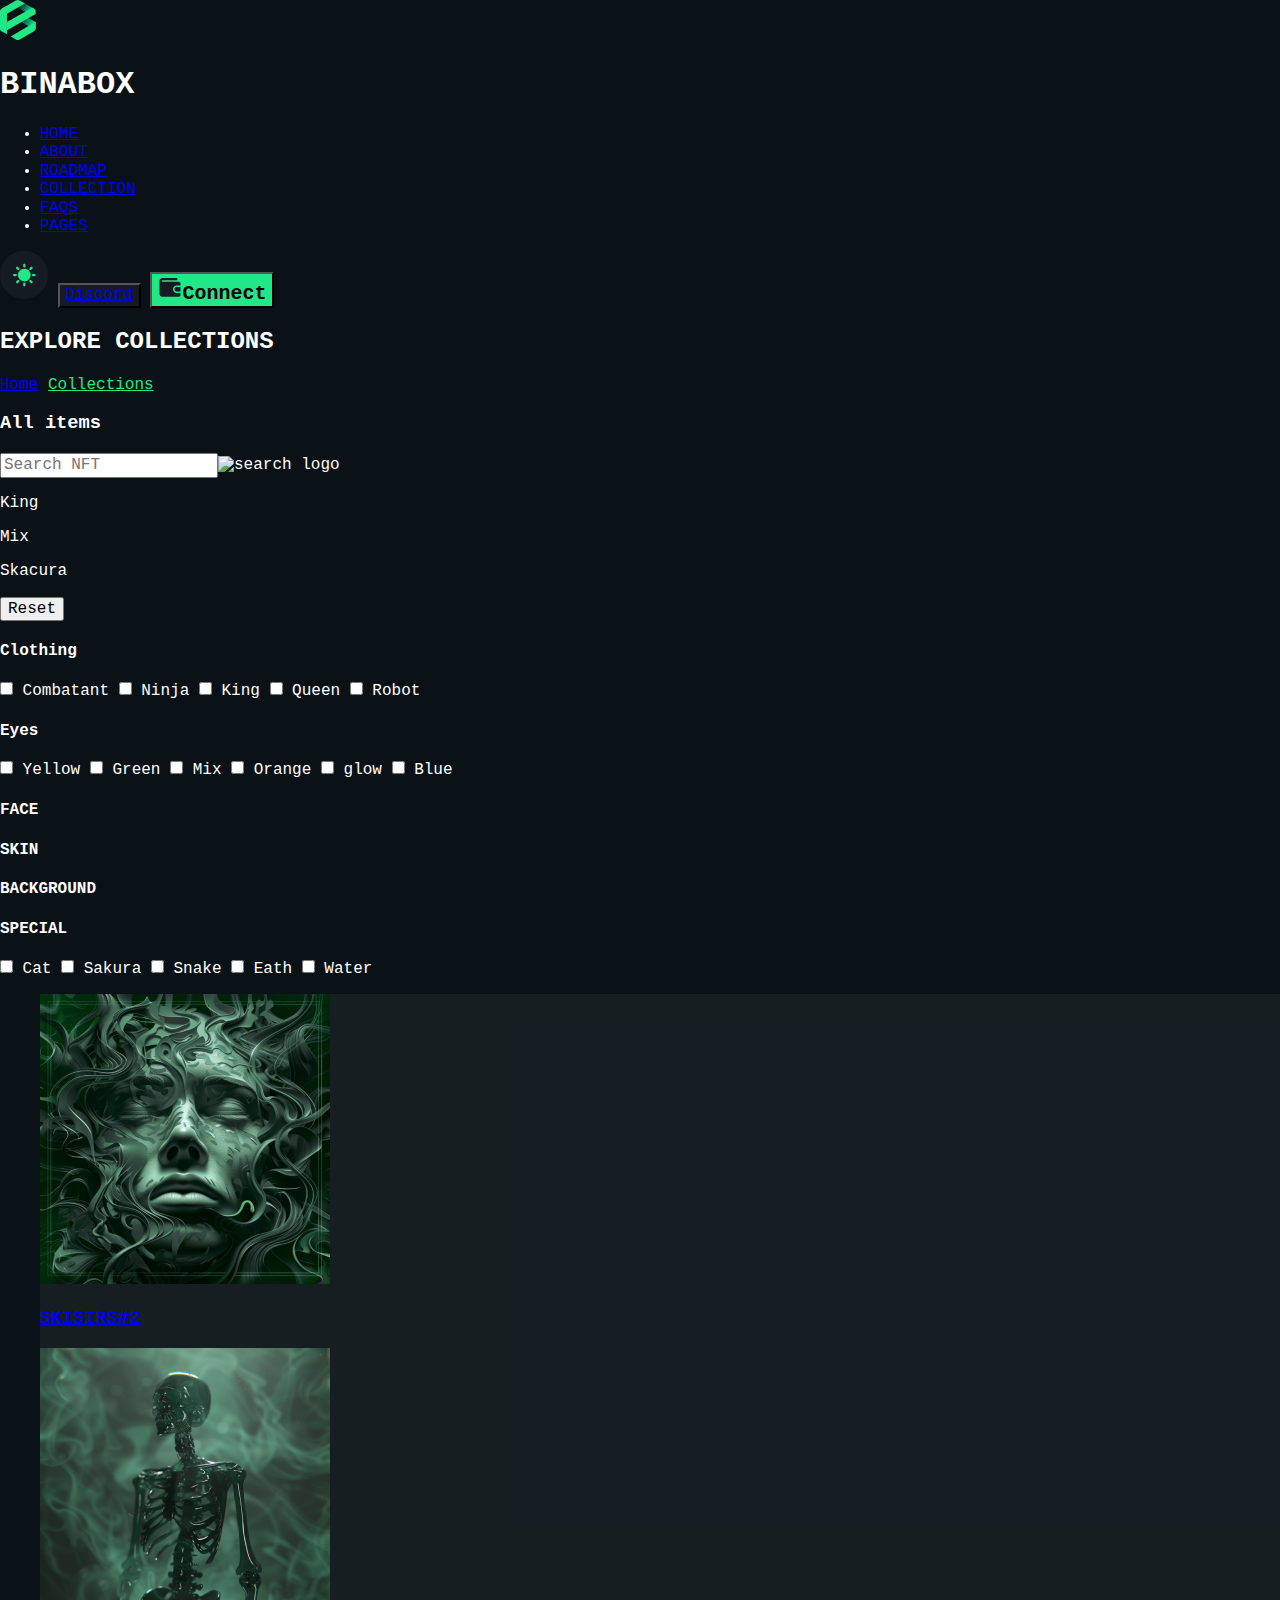
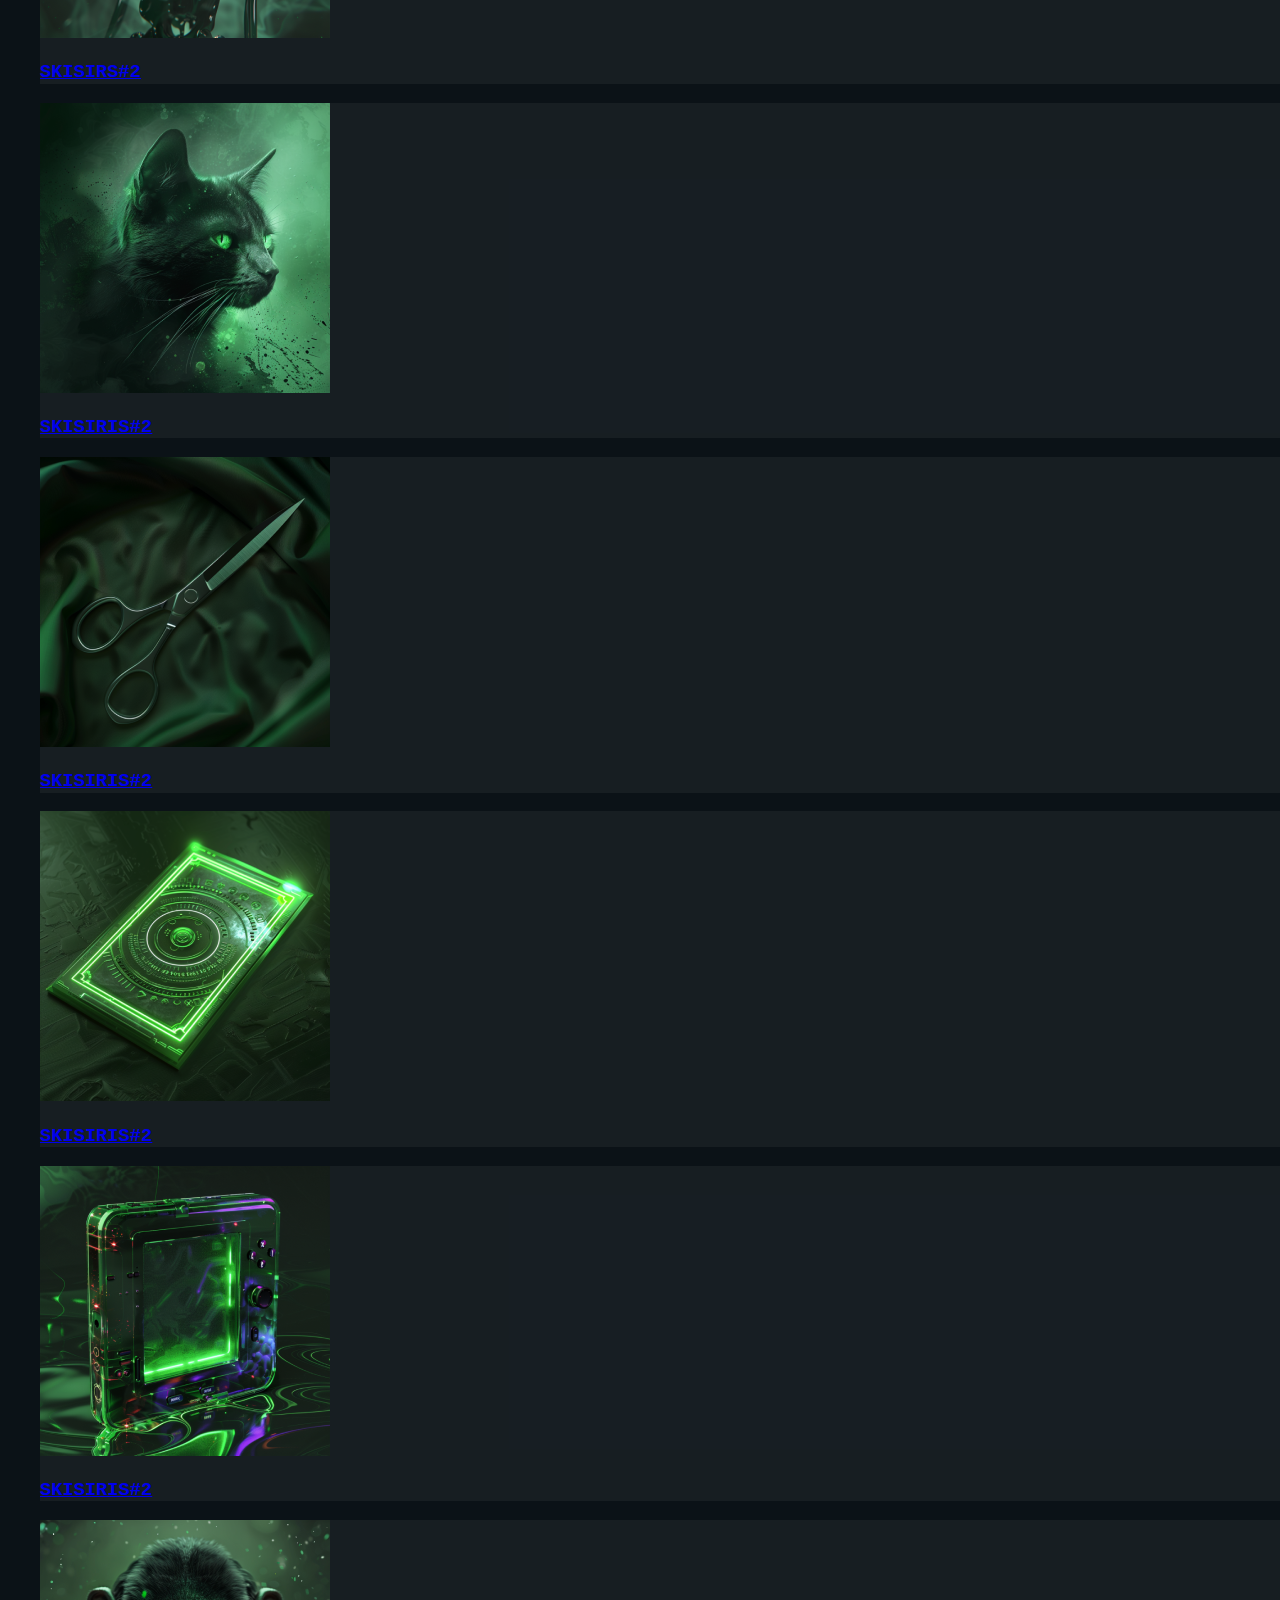
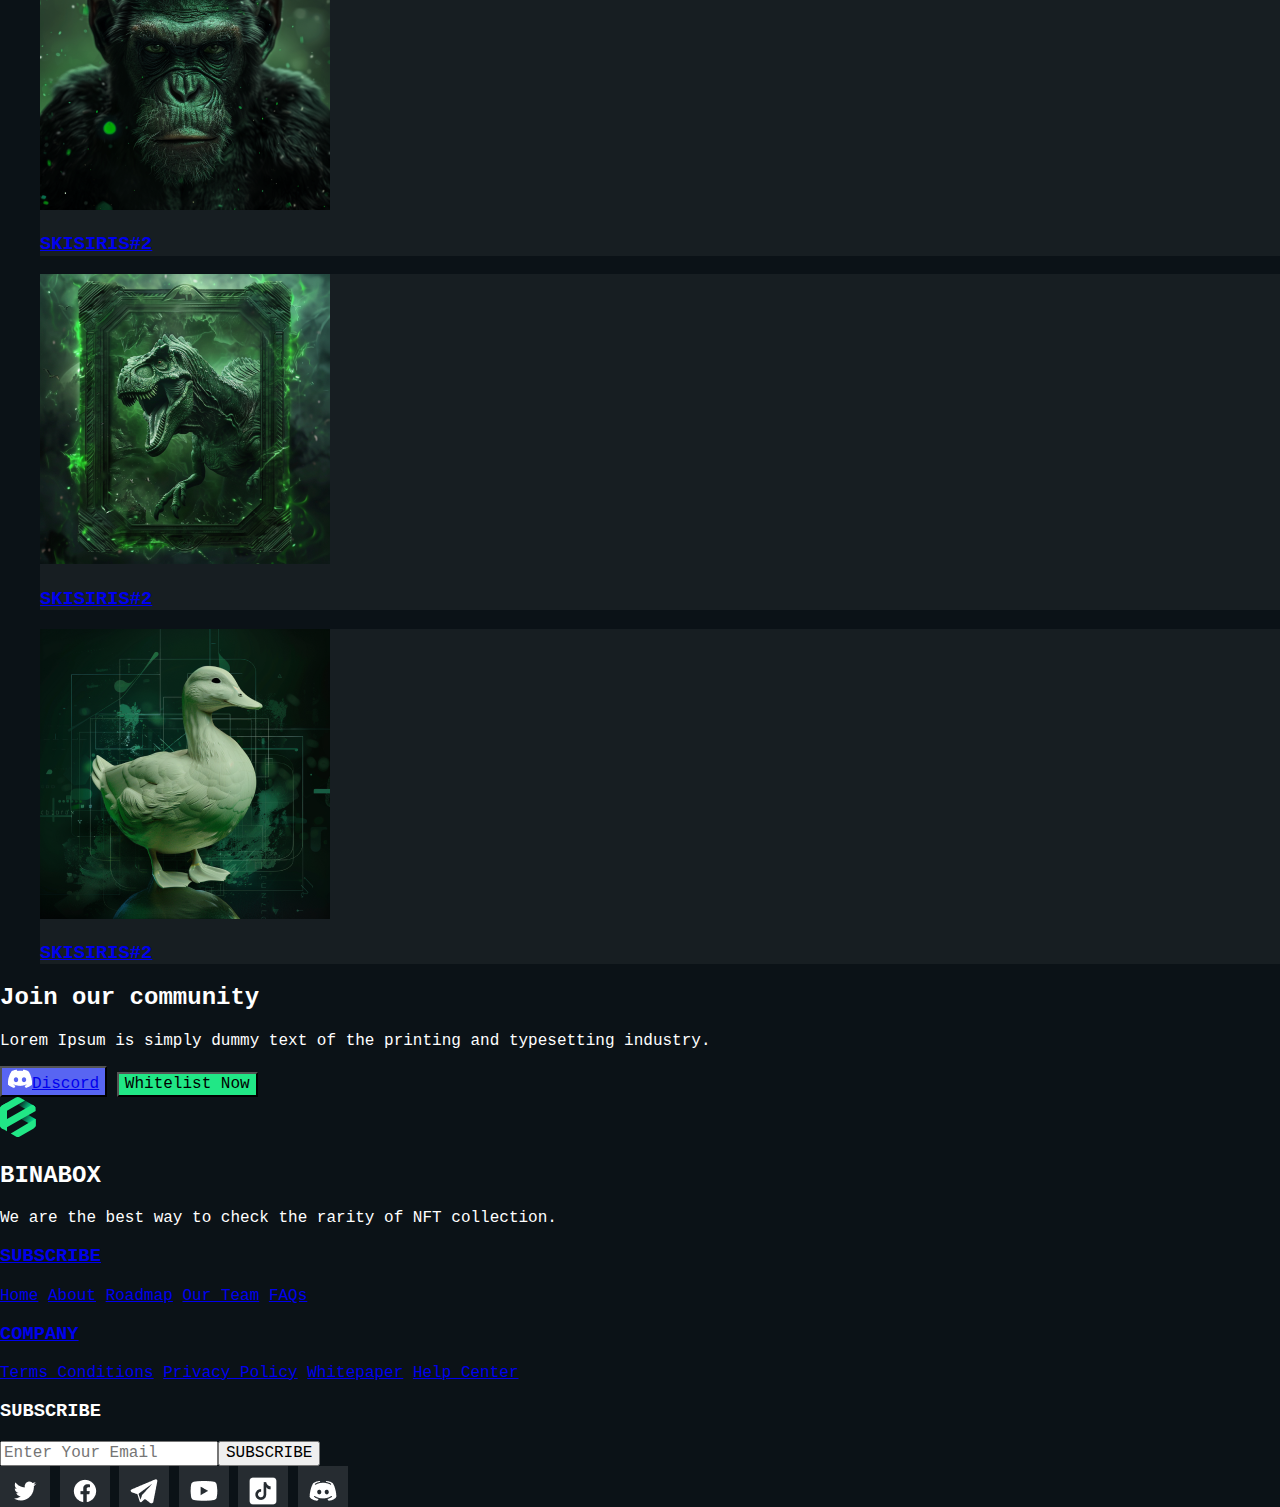
==== commit 076cbe0a: "lesson6hw" ====
--- a/repo-for-binabox-main/catalogue.html
+++ b/repo-for-binabox-main/catalogue.html
@@ -35,11 +35,78 @@
             <a href="Home">Home</a>
             <a href="Collections">Collections</a>
         </div>
-        <h3>All items</h3>
-        <div class="filters">
-            <p>King</p>
-            <p>Mix</p>
-            <p>Skacura</p>
+        <div class="header1_Catalogue">
+            <h3>All items</h3>
+            <input type="search" placeholder="Search NFT"><img src="" alt="search logo">
+            <div class="filters">
+                <p>King</p>
+                <p>Mix</p>
+                <p>Skacura</p>
+                <input type="reset" placeholder="Clear All">
+            </div>
+            <div class="filters_clothing">
+                <h4>Clothing</h4>
+                <input type="checkbox" name="Combatant" id="Combatant">
+                <label for="Combatant">Combatant</label>
+
+                <input type="checkbox" name="Ninja" id="Ninja">
+                <label for="Ninja">Ninja</label>
+
+                <input type="checkbox" name="King" id="King">
+                <label for="King">King</label>
+
+                <input type="checkbox" name="Queen" id="Queen">
+                <label for="Queen">Queen</label>
+
+                <input type="checkbox" name="Robot" id="Robot">
+                <label for="Robot">Robot</label>
+            </div>
+            <div class="filters_eyes">
+                <h4>Eyes</h4>
+                <input type="checkbox" name="Yellow" id="Yellow">
+                <label for="Yellow">Yellow</label>
+
+                <input type="checkbox" name="Green" id="Green">
+                <label for="Green">Green</label>
+
+                <input type="checkbox" name="Mix" id="Mix">
+                <label for="Mix">Mix</label>
+
+                <input type="checkbox" name="Orange" id="Orange">
+                <label for="Orange">Orange</label>
+
+                <input type="checkbox" name="glow" id="glow">
+                <label for="glow">glow</label>
+
+                <input type="checkbox" name="Blue" id="Blue">
+                <label for="Blue">Blue</label>
+            </div>
+            <div class="filters_Face">
+                <h4>FACE</h4>
+            </div>
+            <div class="filters_SKIN">
+                <h4>SKIN</h4>
+            </div>
+            <div class="filters_BACKGROUND">
+                <h4>BACKGROUND</h4>
+            </div>
+            <div class="filters_SPECIAL">
+                <h4>SPECIAL</h4>
+                <input type="checkbox" name="Cat" id="Cat">
+                <label for="Cat">Cat</label>
+
+                <input type="checkbox" name="Sakura" id="Sakura">
+                <label for="Sakura">Sakura</label>
+
+                <input type="checkbox" name="Snake" id="Snake">
+                <label for="Snake">Snake</label>
+
+                <input type="checkbox" name="Eath" id="Eath">
+                <label for="Eath">Eath</label>
+
+                <input type="checkbox" name="Water" id="Water">
+                <label for="Water">Water</label>
+            </div>
         </div>
         <div class="nft_cards">
             <ul class="nft cards list">
@@ -122,6 +189,10 @@
             <a href="Whitepaper">Whitepaper</a>
             <a href="Help Center">Help Center</a>
         </div>
+        <div class="Subscribe">
+            <h3>SUBSCRIBE</h3>
+            <input type="email" placeholder="Enter Your Email"><button>SUBSCRIBE</button>
+        </div>
         <div class="image">
             <img src="images/twitterfotter.png" alt="app image">
             <img src="images/facebookfotter.png" alt="app image">
@@ -132,4 +203,5 @@
         </div>
     </footer>
 </body>
-</html>+</html>
+
--- a/repo-for-binabox-main/styles.css
+++ b/repo-for-binabox-main/styles.css
@@ -386,12 +386,11 @@
 
 
 
-
-
     .about_us > h2{
       font-size: 32px;
       font-weight: 1000;
     }
+
 
     .about_us {
       line-height: 2.5rem;
@@ -797,4 +796,6 @@
 
 .footer_bottom > p{
   font-weight: bolder;
-}+}
+
+/*contact us page*/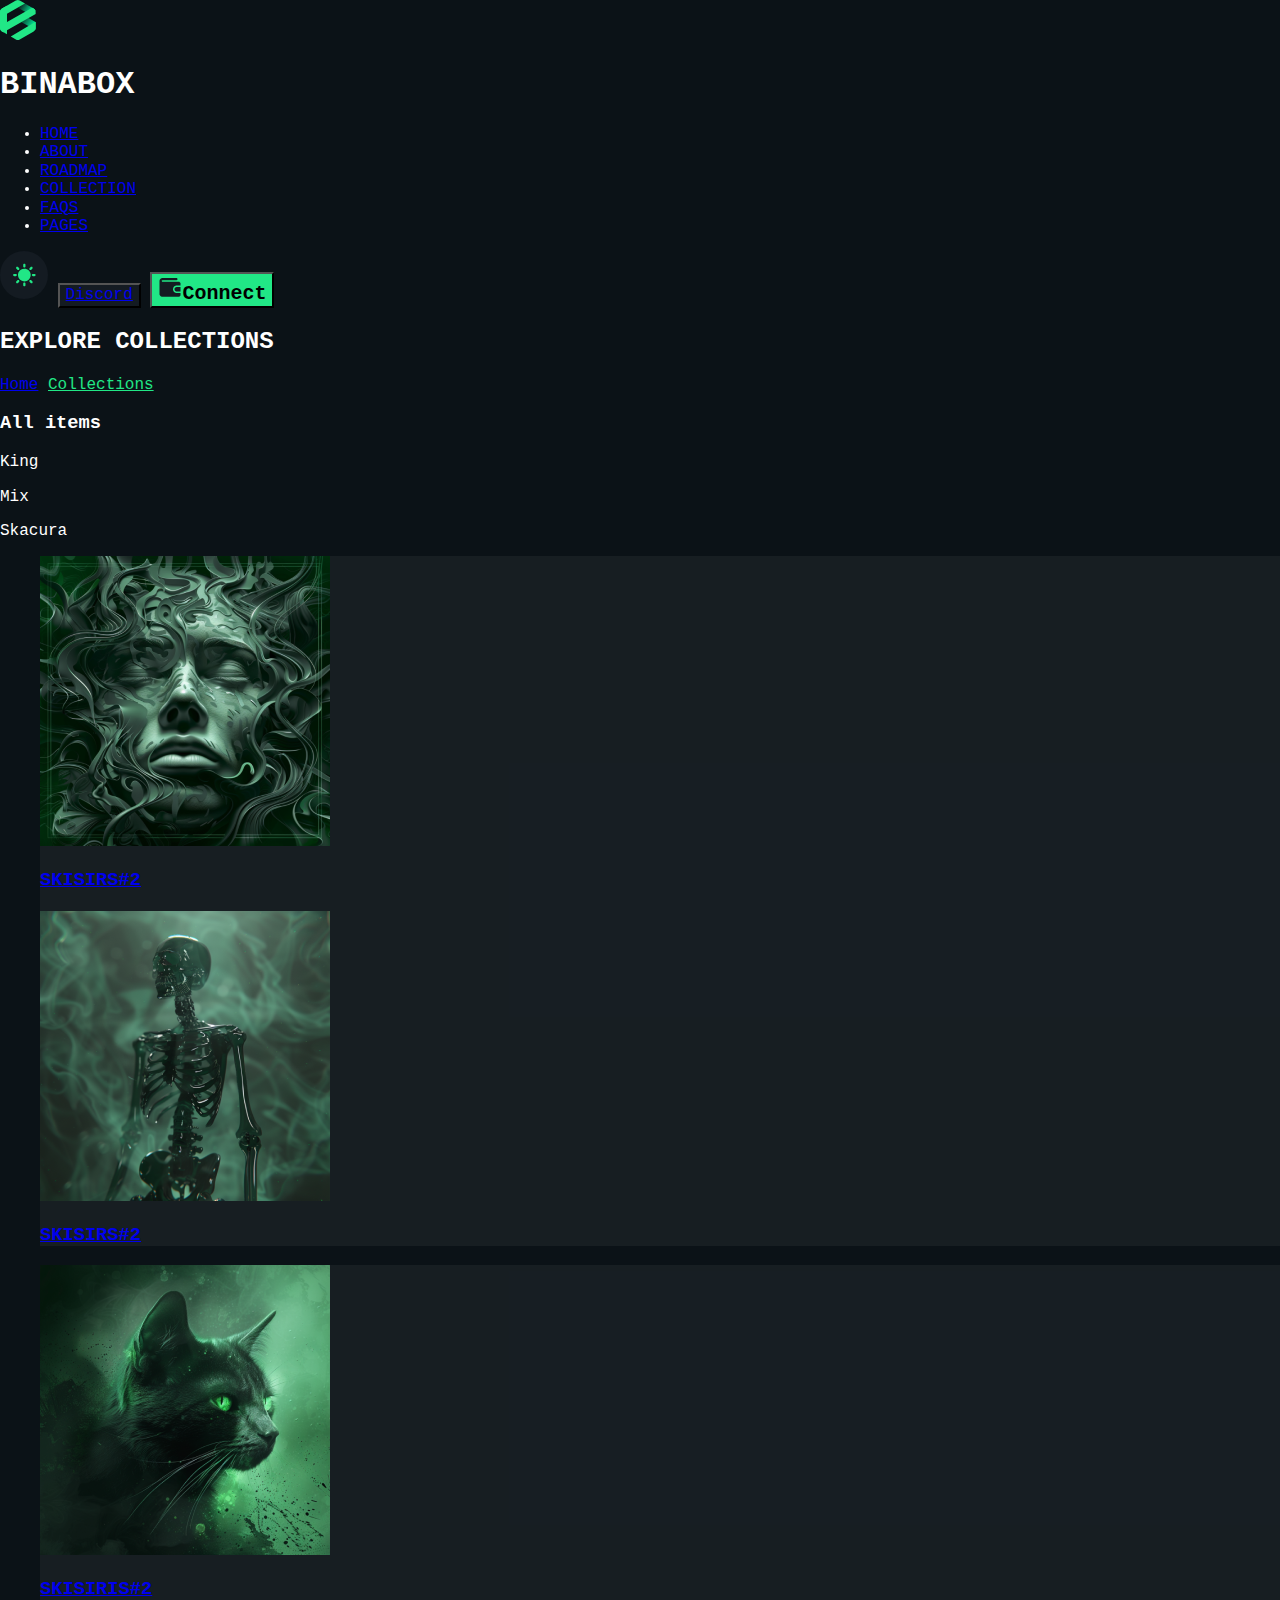
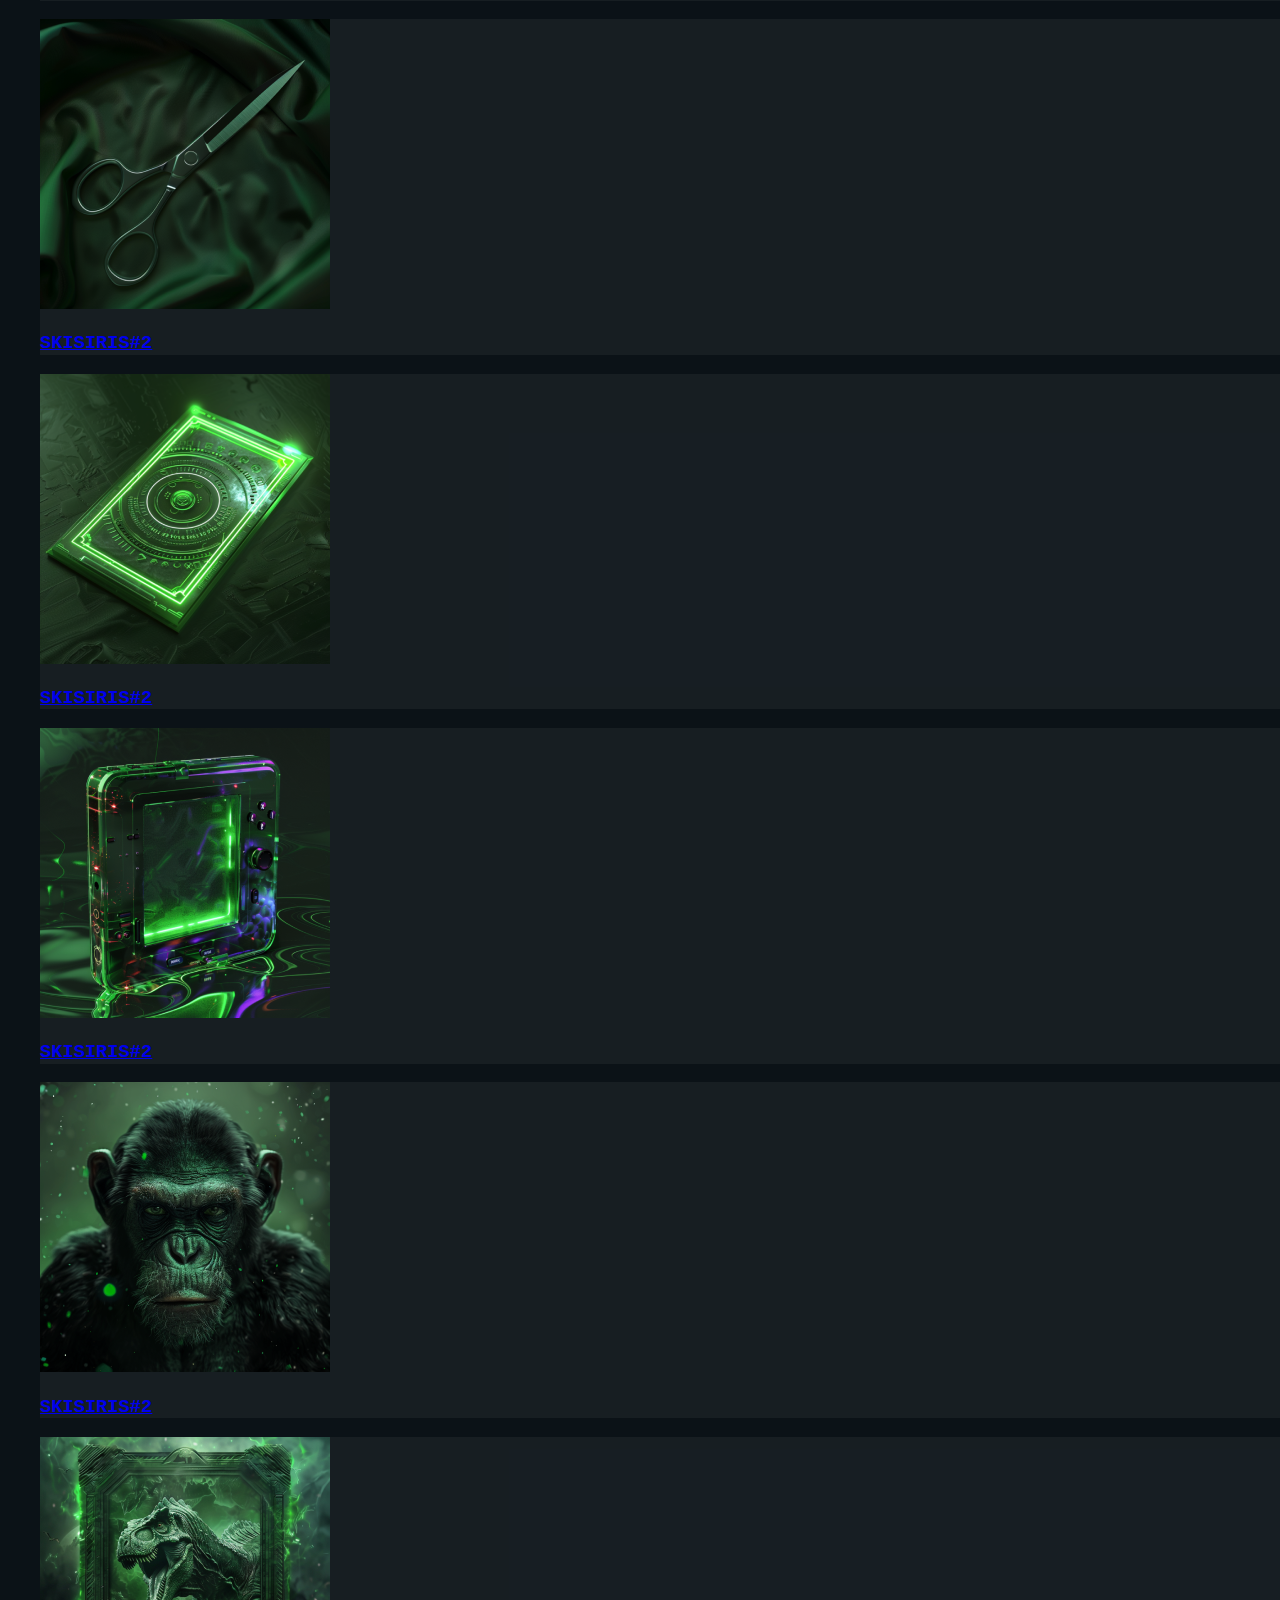
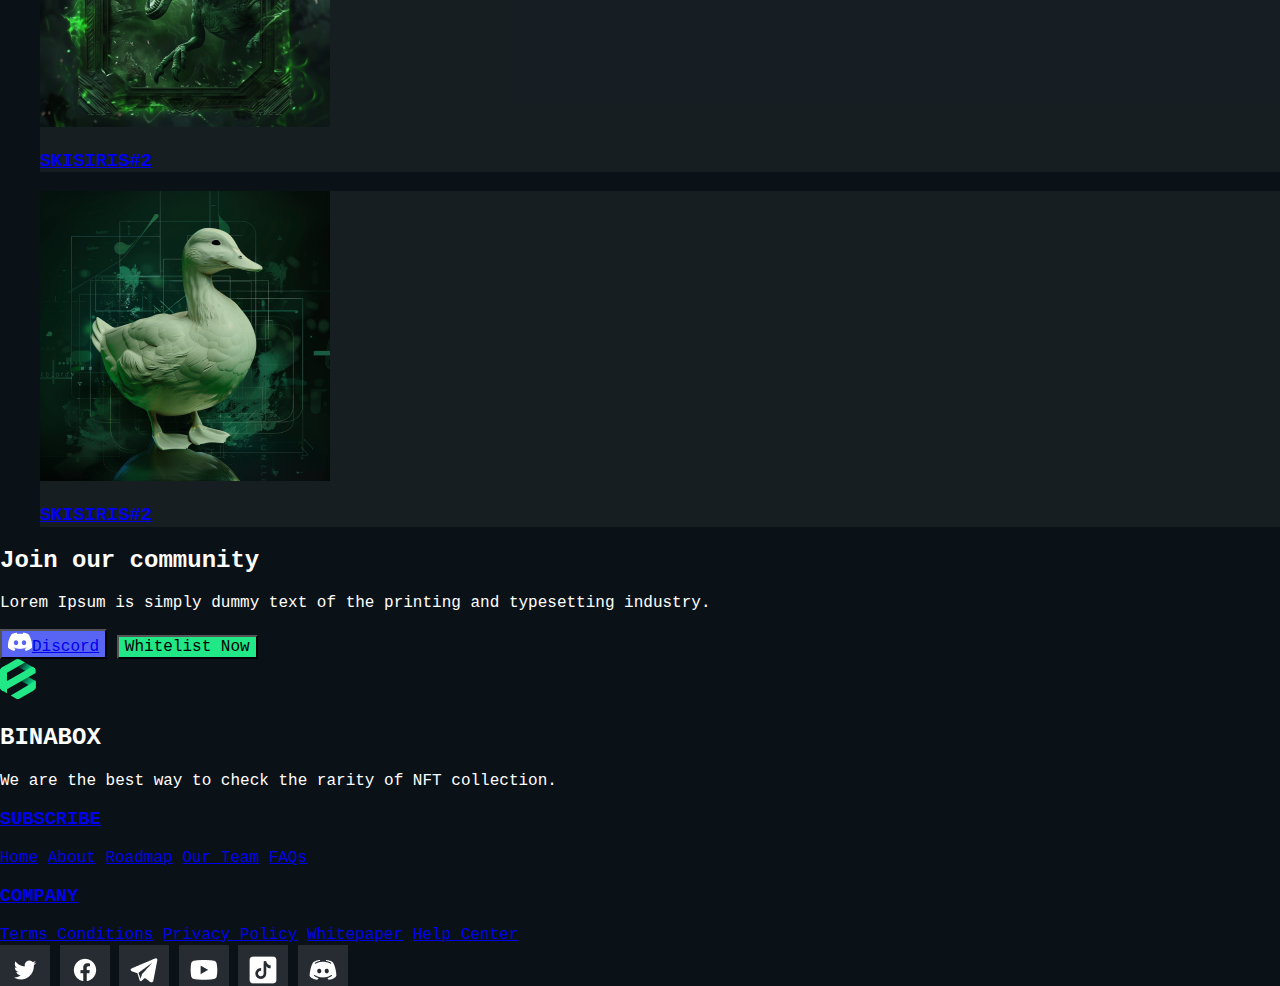
==== commit e017a3a8: "Merge 43832bfdf69eb31605516414b96032f11b6ad473 into 2babc970e79483e9ef097769346a3b513f9fdacd" ====
--- a/repo-for-binabox-main/catalogue.html
+++ b/repo-for-binabox-main/catalogue.html
@@ -35,78 +35,11 @@
             <a href="Home">Home</a>
             <a href="Collections">Collections</a>
         </div>
-        <div class="header1_Catalogue">
-            <h3>All items</h3>
-            <input type="search" placeholder="Search NFT"><img src="" alt="search logo">
-            <div class="filters">
-                <p>King</p>
-                <p>Mix</p>
-                <p>Skacura</p>
-                <input type="reset" placeholder="Clear All">
-            </div>
-            <div class="filters_clothing">
-                <h4>Clothing</h4>
-                <input type="checkbox" name="Combatant" id="Combatant">
-                <label for="Combatant">Combatant</label>
-
-                <input type="checkbox" name="Ninja" id="Ninja">
-                <label for="Ninja">Ninja</label>
-
-                <input type="checkbox" name="King" id="King">
-                <label for="King">King</label>
-
-                <input type="checkbox" name="Queen" id="Queen">
-                <label for="Queen">Queen</label>
-
-                <input type="checkbox" name="Robot" id="Robot">
-                <label for="Robot">Robot</label>
-            </div>
-            <div class="filters_eyes">
-                <h4>Eyes</h4>
-                <input type="checkbox" name="Yellow" id="Yellow">
-                <label for="Yellow">Yellow</label>
-
-                <input type="checkbox" name="Green" id="Green">
-                <label for="Green">Green</label>
-
-                <input type="checkbox" name="Mix" id="Mix">
-                <label for="Mix">Mix</label>
-
-                <input type="checkbox" name="Orange" id="Orange">
-                <label for="Orange">Orange</label>
-
-                <input type="checkbox" name="glow" id="glow">
-                <label for="glow">glow</label>
-
-                <input type="checkbox" name="Blue" id="Blue">
-                <label for="Blue">Blue</label>
-            </div>
-            <div class="filters_Face">
-                <h4>FACE</h4>
-            </div>
-            <div class="filters_SKIN">
-                <h4>SKIN</h4>
-            </div>
-            <div class="filters_BACKGROUND">
-                <h4>BACKGROUND</h4>
-            </div>
-            <div class="filters_SPECIAL">
-                <h4>SPECIAL</h4>
-                <input type="checkbox" name="Cat" id="Cat">
-                <label for="Cat">Cat</label>
-
-                <input type="checkbox" name="Sakura" id="Sakura">
-                <label for="Sakura">Sakura</label>
-
-                <input type="checkbox" name="Snake" id="Snake">
-                <label for="Snake">Snake</label>
-
-                <input type="checkbox" name="Eath" id="Eath">
-                <label for="Eath">Eath</label>
-
-                <input type="checkbox" name="Water" id="Water">
-                <label for="Water">Water</label>
-            </div>
+        <h3>All items</h3>
+        <div class="filters">
+            <p>King</p>
+            <p>Mix</p>
+            <p>Skacura</p>
         </div>
         <div class="nft_cards">
             <ul class="nft cards list">
@@ -189,10 +122,6 @@
             <a href="Whitepaper">Whitepaper</a>
             <a href="Help Center">Help Center</a>
         </div>
-        <div class="Subscribe">
-            <h3>SUBSCRIBE</h3>
-            <input type="email" placeholder="Enter Your Email"><button>SUBSCRIBE</button>
-        </div>
         <div class="image">
             <img src="images/twitterfotter.png" alt="app image">
             <img src="images/facebookfotter.png" alt="app image">
